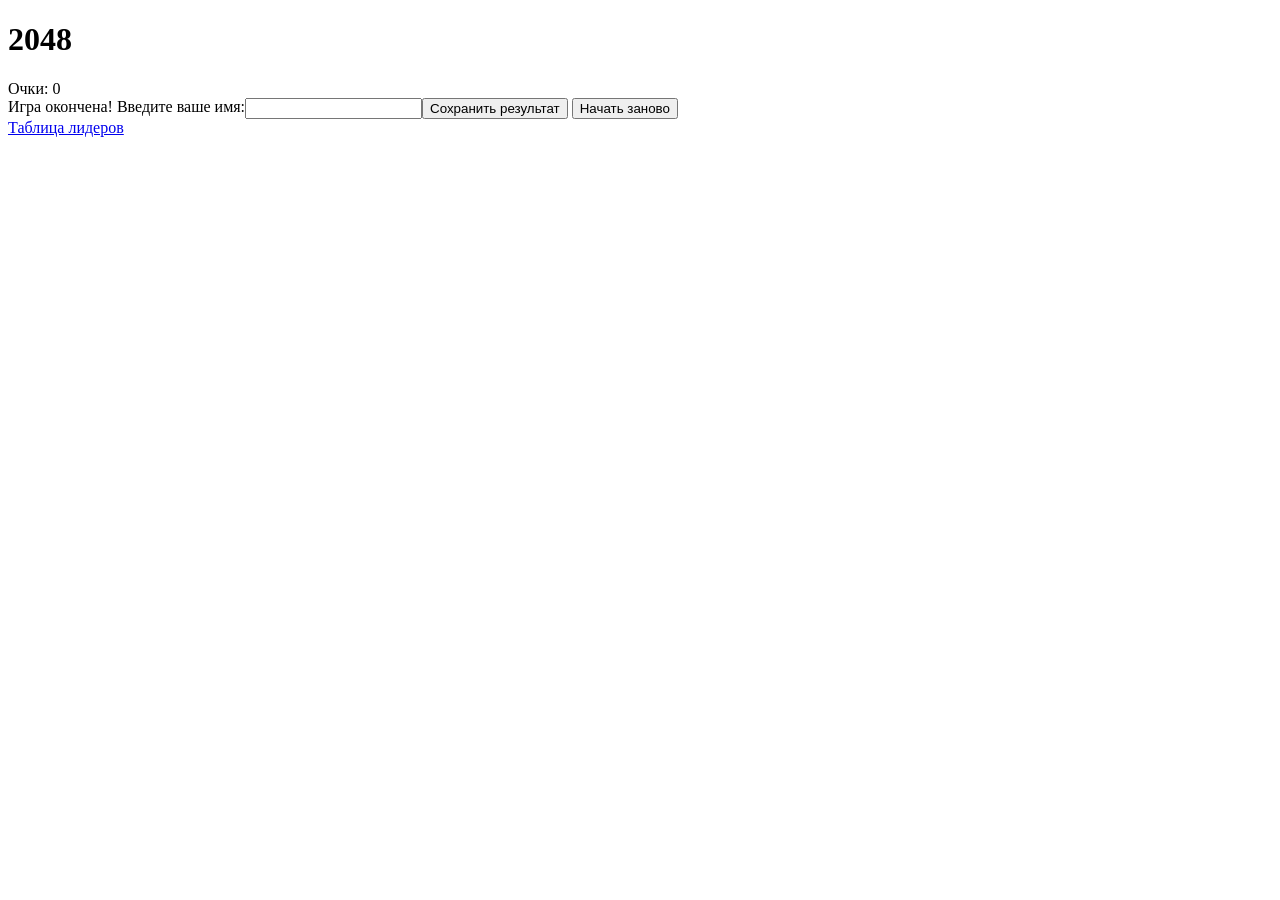
==== index.html @ cfc1a757 "game over container for the function" ====
<!DOCTYPE html>
<html lang="ru">
<head>
    <meta charset="UTF-8">
    <meta name="viewport" content="width=device-width, initial-scale=1.0">
    <meta name="description" content="Веб-версия игры 2048">
    <title>2048</title>
    <link rel="stylesheet" href="style.css"/>
    <link rel="icon" type="image/png" href="my_game.png">
</head>
<body>
    <script src="game_mechanics.js" ></script> 
    <div class="container">  
        <h1>2048</h1>     
        <div class="score-container">
            <div>Очки: <span id="score">0</span></div>
        </div>
        
        <div class="game-container">
            <div class="grid-container">
            </div>
        </div>

        <div class="game-over-container" id="game-over">
                <div class="game-over-message" id="game-over-message">Игра окончена! Введите ваше имя:</div>
                <input type="text" id="player-name" class="name-input" maxlength="20">
                <div class="game-over-buttons">
                    <button id="save-score-btn" class="save-btn">Сохранить результат</button>
                    <button id="restart-btn" class="restart-btn">Начать заново</button>
                </div>
            </div>
        </div>

        <a href="leaderboard.html" class="leaderboard-link">Таблица лидеров</a>
    </div>  
</body>
</html>
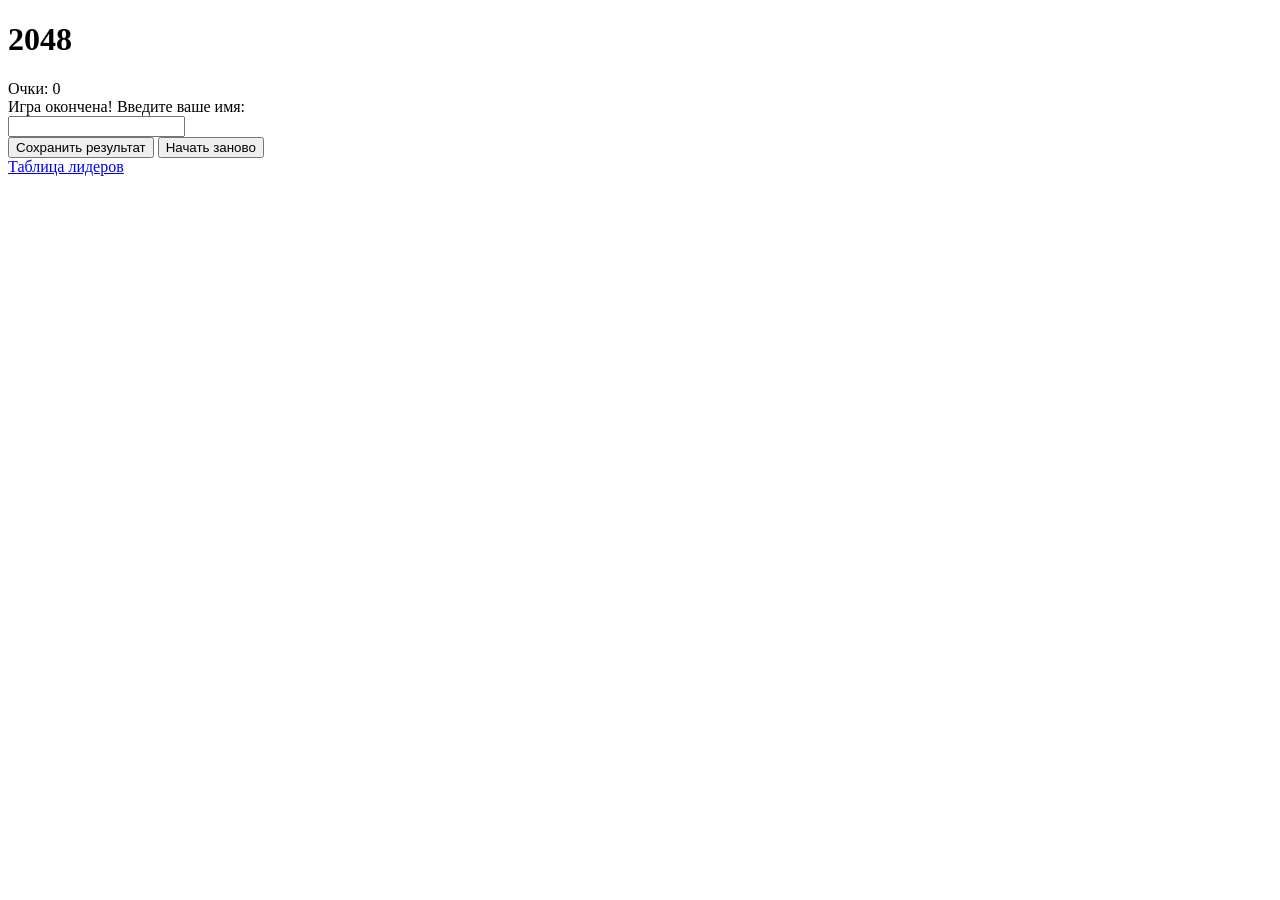
==== commit c1b37c7b: "mobile controls & adaptability" ====
--- a/index.html
+++ b/index.html
@@ -18,8 +18,23 @@
         
         <div class="game-container">
             <div class="grid-container">
+                <div class="grid-cell"></div>
+                <div class="grid-cell"></div>
+                <div class="grid-cell"></div>
+                <div class="grid-cell"></div>
+                <div class="grid-cell"></div>
+                <div class="grid-cell"></div>
+                <div class="grid-cell"></div>
+                <div class="grid-cell"></div>
+                <div class="grid-cell"></div>
+                <div class="grid-cell"></div>
+                <div class="grid-cell"></div>
+                <div class="grid-cell"></div>
+                <div class="grid-cell"></div>
+                <div class="grid-cell"></div>
+                <div class="grid-cell"></div>
+                <div class="grid-cell"></div>
             </div>
-        </div>
 
         <div class="game-over-container" id="game-over">
                 <div class="game-over-message" id="game-over-message">Игра окончена! Введите ваше имя:</div>
@@ -31,6 +46,13 @@
             </div>
         </div>
 
+        <div class="mobile-controls" id="mobile-controls">
+            <button class="control-btn control-up" data-direction="up">↑</button>
+            <button class="control-btn control-left" data-direction="left">←</button>
+            <button class="control-btn control-down" data-direction="down">↓</button>
+            <button class="control-btn control-right" data-direction="right">→</button>
+        </div>
+
         <a href="leaderboard.html" class="leaderboard-link">Таблица лидеров</a>
     </div>  
 </body>
--- a/style.css
+++ b/style.css
@@ -0,0 +1,174 @@
+/* адаптивные стили */
+@media (max-width: 768px) {
+    .container {
+        max-width: 95%;
+        padding: 10px;
+    }
+    
+    h1 {
+        font-size: 40px;
+        margin: 10px 0;
+    }
+    
+    .score-container {
+        padding: 8px 16px;
+        font-size: 14px;
+    }
+    
+    .game-container {
+        padding: 10px;
+        margin-bottom: 15px;
+    }
+    
+    .game-over-message {
+        font-size: 20px;
+    }
+    
+    .name-input {
+        width: 180px;
+        font-size: 14px;
+    }
+    
+    .mobile-controls {
+        display: grid;
+        grid-template-areas: 
+            ". up ."
+            "left down right";
+        grid-template-columns: 1fr 1fr 1fr;
+        gap: 10px;
+        margin-top: 20px;
+        max-width: 200px;
+        margin-left: auto;
+        margin-right: auto;
+    }
+    
+    .control-btn {
+        width: 60px;
+        height: 60px;
+        background: #8f7a66;
+        color: white;
+        border: none;
+        border-radius: 8px;
+        font-size: 20px;
+        cursor: pointer;
+        display: flex;
+        align-items: center;
+        justify-content: center;
+        font-weight: bold;
+    }
+    
+    .control-btn:hover {
+        background: #7c6b5a;
+    }
+    
+    .control-up { grid-area: up; }
+    .control-left { grid-area: left; }
+    .control-down { grid-area: down; }
+    .control-right { grid-area: right; }
+}
+
+@media (max-width: 480px) {
+    h1 {
+        font-size: 32px;
+    }
+    
+    .score-container {
+        padding: 6px 12px;
+        font-size: 12px;
+    }
+    
+    .control-btn {
+        width: 50px;
+        height: 50px;
+        font-size: 18px;
+    }
+    
+    .leaderboard-table th,
+    .leaderboard-table td {
+        padding: 8px 10px;
+        font-size: 14px;
+    }
+}
+
+/* изначально скрываем */
+.mobile-controls {
+    display: none;
+}
+
+/* только на мобильных */
+@media (max-width: 768px) {
+    .mobile-controls.active {
+        display: grid;
+    }
+}
+
+/* мобильгая табличка лидеров */
+@media (max-width: 480px) {
+    .leaderboard-table {
+        font-size: 12px;
+    }
+    
+    .leaderboard-table th,
+    .leaderboard-table td {
+        padding: 6px 8px;
+    }
+}
+
+
+
+
+
+
+
+
+
+
+
+
+
+
+.leaderboard-container {
+    margin: 20px 0;
+}
+
+.leaderboard-table {
+    width: 100%;
+    border-collapse: collapse;
+    background: white;
+    border-radius: 6px;
+    overflow: hidden;
+    box-shadow: 0 2px 10px #eee;
+}
+
+.leaderboard-table th {
+    background: #776e65;
+    color: white;
+    padding: 15px;
+    text-align: center;
+    font-weight: bold;
+}
+
+.leaderboard-table td {
+    padding: 12px 15px;
+    text-align: center;
+    border-bottom: 1px solid #eee;
+    color: #776e65;
+}
+
+.leaderboard-table tr:nth-child(even) {
+    background: #f8f6f2;
+}
+
+.leaderboard-table tr:hover {
+    background: #eee;
+}
+
+.leaderboard-table tr:last-child td {
+    border-bottom: none;
+}
+
+.no-records {
+    text-align: center;
+    color: #999;
+    padding: 40px !important;
+}
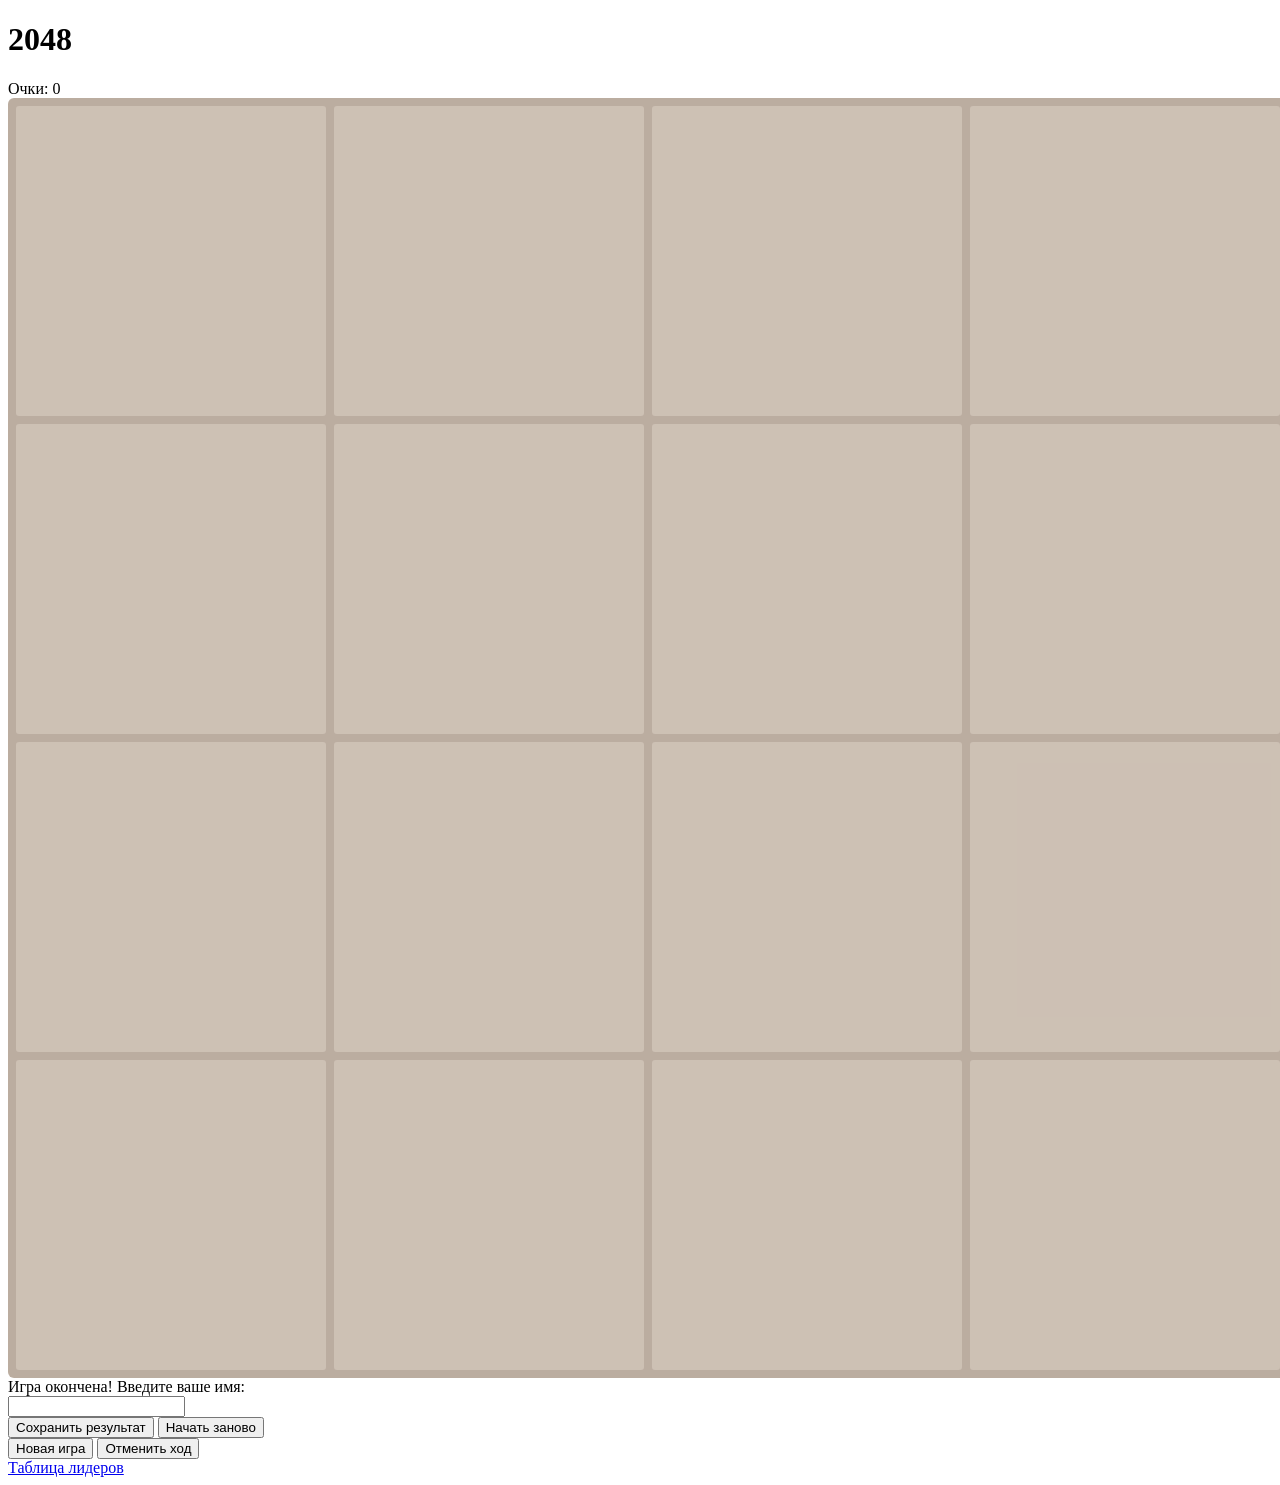
==== commit 0c88ae86: "css and undo btn" ====
--- a/index.html
+++ b/index.html
@@ -46,6 +46,11 @@
             </div>
         </div>
 
+        <div class="buttons">
+            <button id="restart-btn">Новая игра</button>
+            <button id="undo-btn">Отменить ход</button>
+        </div>
+        
         <div class="mobile-controls" id="mobile-controls">
             <button class="control-btn control-up" data-direction="up">↑</button>
             <button class="control-btn control-left" data-direction="left">←</button>
--- a/style.css
+++ b/style.css
@@ -118,15 +118,6 @@
 
 
 
-
-
-
-
-
-
-
-
-
 .leaderboard-container {
     margin: 20px 0;
 }
@@ -171,4 +162,93 @@
     text-align: center;
     color: #999;
     padding: 40px !important;
+}
+
+
+/* все возможные ячейки! */
+
+
+.grid-container {
+    display: grid;
+    grid-template-columns: repeat(4, 1fr);
+    grid-template-rows: repeat(4, 1fr);
+    gap: 8px;
+    width: 100%;
+    aspect-ratio: 1/1;
+    position: relative;
+    background: #bbada0;
+    border-radius: 6px;
+    padding: 8px;
+}
+
+.grid-cell {
+    background: rgba(238, 228, 218, 0.35);
+    border-radius: 3px;
+    position: relative;
+    overflow: hidden;
+}
+
+
+
+
+
+.tile {
+    position: absolute;
+    width: calc(100% - 8px);
+    height: calc(100% - 8px);
+    display: flex;
+    justify-content: center;
+    align-items: center;
+    font-weight: bold;
+    border-radius: 3px;
+    transition: all 0.1s ease-in-out;
+    margin: 4px;
+    font-size: 4vw;
+}
+
+@media (min-width: 768px) {
+    .tile {
+        font-size: 24px;
+    }
+}
+
+@media (max-width: 480px) {
+    .tile {
+        font-size: 5vw;
+    }
+}
+
+
+
+
+
+.tile-2 { background: #eedae8ff; color: #776e65; }
+.tile-4 { background: #edc8d8ff; color: #776e65; }
+.tile-8 { background: #f2799fff; color: #f9f6f2; }
+.tile-16 { background: #f56383ff; color: #f9f6f2; }
+.tile-32 { background: #f65f8cff; color: #f9f6f2; }
+.tile-64 { background: #f63b73ff; color: #f9f6f2; }
+.tile-128 { background: #ed72a1ff; color: #f9f6f2; font-size: 30px; }
+.tile-256 { background: #fde233ff; color: #776e65; font-size: 30px; }
+.tile-512 { background: #ffc527ff; color: #776e65; font-size: 30px; }
+.tile-1024 { background: #ed8d3fff; color: #f9f6f2; font-size: 25px; }
+.tile-2048 { background: #f47215ff; color: #f9f6f2; font-size: 25px; }
+
+
+/* шрифт для больших чисел меньше*/
+.tile-128, .tile-256, .tile-512 {
+    font-size: 3.5vw !important;
+}
+
+.tile-1024, .tile-2048 {
+    font-size: 3vw !important;
+}
+
+@media (min-width: 768px) {
+    .tile-128, .tile-256, .tile-512 {
+        font-size: 20px !important;
+    }
+    .tile-1024, .tile-2048 {
+        font-size: 18px !important;
+    }
 }
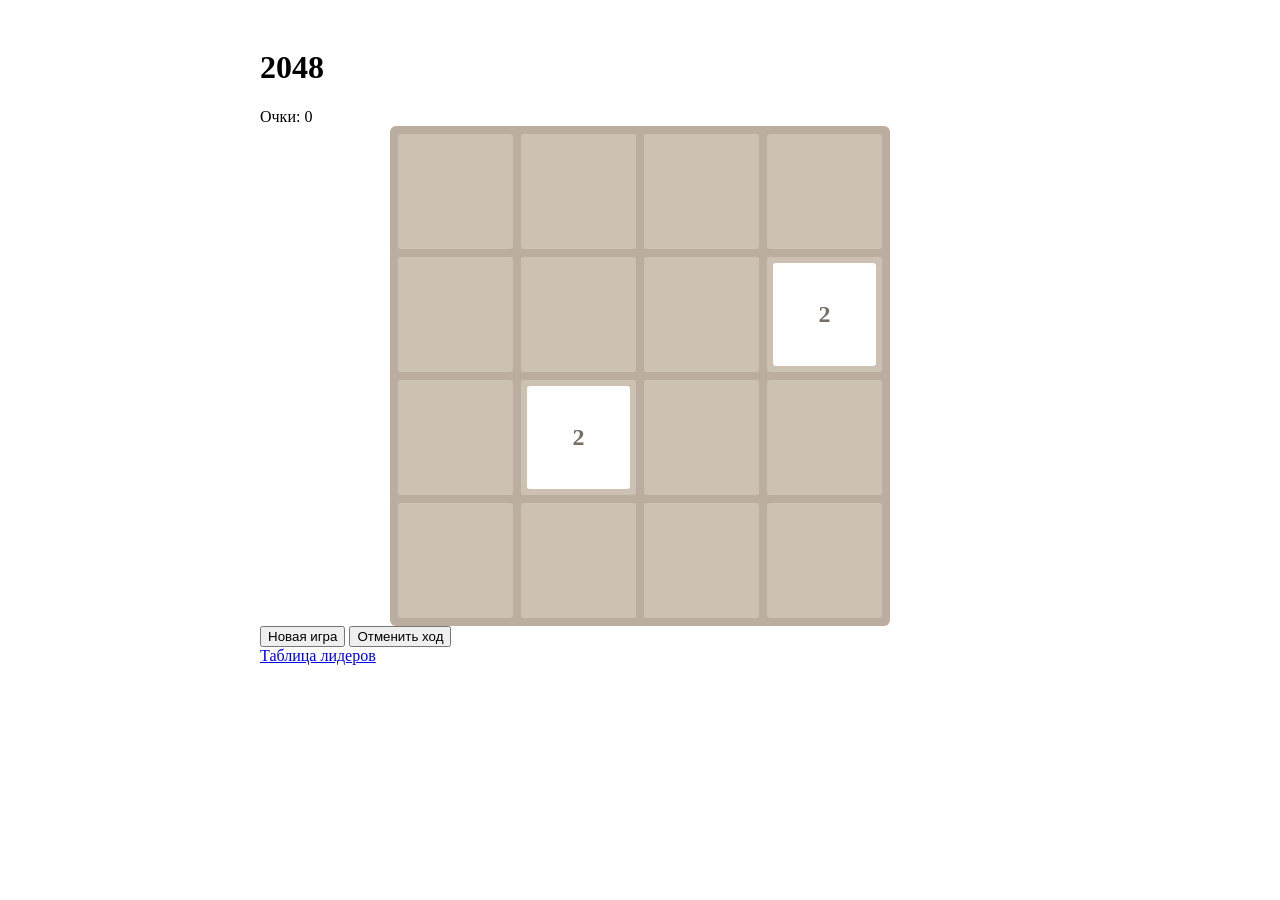
==== commit d4ff902c: "AUTOSAVING the game/loading started game to continue" ====
--- a/index.html
+++ b/index.html
@@ -36,12 +36,14 @@
                 <div class="grid-cell"></div>
             </div>
 
+                
+
         <div class="game-over-container" id="game-over">
                 <div class="game-over-message" id="game-over-message">Игра окончена! Введите ваше имя:</div>
                 <input type="text" id="player-name" class="name-input" maxlength="20">
                 <div class="game-over-buttons">
                     <button id="save-score-btn" class="save-btn">Сохранить результат</button>
-                    <button id="restart-btn" class="restart-btn">Начать заново</button>
+                    <button id="new-game-btn" class="restart-btn">Начать заново</button>
                 </div>
             </div>
         </div>
--- a/style.css
+++ b/style.css
@@ -20,6 +20,23 @@
         margin-bottom: 15px;
     }
     
+    .game-over-container {
+    display: none;
+    position: absolute;
+    top: 0;
+    left: 0;
+    width: 100%;
+    height: 100%;
+    background: rgba(238, 228, 218, 0.95);
+    border-radius: 6px;
+    justify-content: center;
+    align-items: center;
+    flex-direction: column;
+    padding: 20px;
+    box-sizing: border-box;
+    z-index: 10;
+}
+    
     .game-over-message {
         font-size: 20px;
     }
@@ -29,6 +46,31 @@
         font-size: 14px;
     }
     
+/*классы для всех остальных кнопок*/
+.buttons {
+    display: flex;
+    gap: 10px;
+    margin-bottom: 20px;
+    justify-content: center;
+}
+
+.buttons button {
+    background: #8f7a66;
+    color: white;
+    border: none;
+    padding: 10px 20px;
+    border-radius: 4px;
+    font-size: 16px;
+    cursor: pointer;
+    font-weight: bold;
+}
+
+.buttons button:hover {
+    background: #7c6b5a;
+}
+
+
+
     .mobile-controls {
         display: grid;
         grid-template-areas: 
@@ -173,12 +215,15 @@
     grid-template-columns: repeat(4, 1fr);
     grid-template-rows: repeat(4, 1fr);
     gap: 8px;
-    width: 100%;
+    width: 500px;
+    height: 500px; 
+    margin: 0 auto;
     aspect-ratio: 1/1;
     position: relative;
     background: #bbada0;
     border-radius: 6px;
     padding: 8px;
+    box-sizing: border-box;
 }
 
 .grid-cell {
@@ -194,45 +239,83 @@
 
 .tile {
     position: absolute;
-    width: calc(100% - 8px);
-    height: calc(100% - 8px);
+    width: 90% !important;
+    height: 90% !important;
     display: flex;
     justify-content: center;
     align-items: center;
     font-weight: bold;
     border-radius: 3px;
     transition: all 0.1s ease-in-out;
-    margin: 4px;
+    margin: 0;
     font-size: 4vw;
+    z-index: 1;
+    /* центрирую плитку в ячейке */
+    top: 5% !important;
+    left: 5% !important;
 }
 
 @media (min-width: 768px) {
     .tile {
         font-size: 24px;
+        width: 90% !important;
+        height: 90% !important;
+        top: 5% !important;
+        left: 5% !important;
+
     }
 }
 
 @media (max-width: 480px) {
     .tile {
         font-size: 5vw;
-    }
-}
-
-
-
-
-
-.tile-2 { background: #eedae8ff; color: #776e65; }
-.tile-4 { background: #edc8d8ff; color: #776e65; }
-.tile-8 { background: #f2799fff; color: #f9f6f2; }
-.tile-16 { background: #f56383ff; color: #f9f6f2; }
-.tile-32 { background: #f65f8cff; color: #f9f6f2; }
-.tile-64 { background: #f63b73ff; color: #f9f6f2; }
-.tile-128 { background: #ed72a1ff; color: #f9f6f2; font-size: 30px; }
-.tile-256 { background: #fde233ff; color: #776e65; font-size: 30px; }
-.tile-512 { background: #ffc527ff; color: #776e65; font-size: 30px; }
-.tile-1024 { background: #ed8d3fff; color: #f9f6f2; font-size: 25px; }
-.tile-2048 { background: #f47215ff; color: #f9f6f2; font-size: 25px; }
+        width: 90% !important;
+        height: 90% !important;
+        top: 5% !important;
+        left: 5% !important;
+    }
+
+    .grid-container {
+        max-width: 300px;
+    }
+
+    h1 {
+        font-size: 32px;
+        margin: 5px 0;
+    }
+
+    .score-container {
+        padding: 6px 12px;
+        font-size: 12px;
+        margin: 5px;
+    }
+
+    .buttons {
+        flex-wrap: wrap; 
+        gap: 8px;
+    }
+
+    .buttons button {
+        padding: 8px 16px;
+        font-size: 14px;
+    }
+}
+
+
+
+
+
+.tile-2 { background: #ffffffff; color: #776e65; }
+.tile-4 { background: #ff567eff; color: #776e65; }
+.tile-8 { background: #ff1f1fff; color: #f9f6f2; }
+.tile-16 { background: #ff6200ff; color: #f9f6f2; }
+.tile-32 { background: #f8ff37ff; color: #776e65; }
+.tile-64 { background: #59d600ff; color: #f9f6f2; }
+.tile-128 { background: #009037ff; color: #f9f6f2; font-size: 30px; }
+.tile-256 { background: #33b6fdff; color: #f9f6f2; font-size: 30px; }
+.tile-512 { background: #2740ffff; color: #f9f6f2; font-size: 30px; }
+.tile-1024 { background: #3e00b2ff; color: #f9f6f2; font-size: 25px; }
+.tile-2048 { background: #66005aff; color: #f9f6f2; font-size: 25px; }
 
 
 /* шрифт для больших чисел меньше*/
@@ -251,4 +334,22 @@
     .tile-1024, .tile-2048 {
         font-size: 18px !important;
     }
-}+
+    .container {
+        max-width: 800px; 
+        margin: 0 auto;
+        padding: 20px;
+        box-sizing: border-box;
+    }
+
+    .game-container {
+        max-width: 100%;
+        overflow: hidden;
+    }
+    
+    .leaderboard-container {
+        max-width: 100%;
+    }
+
+}
+
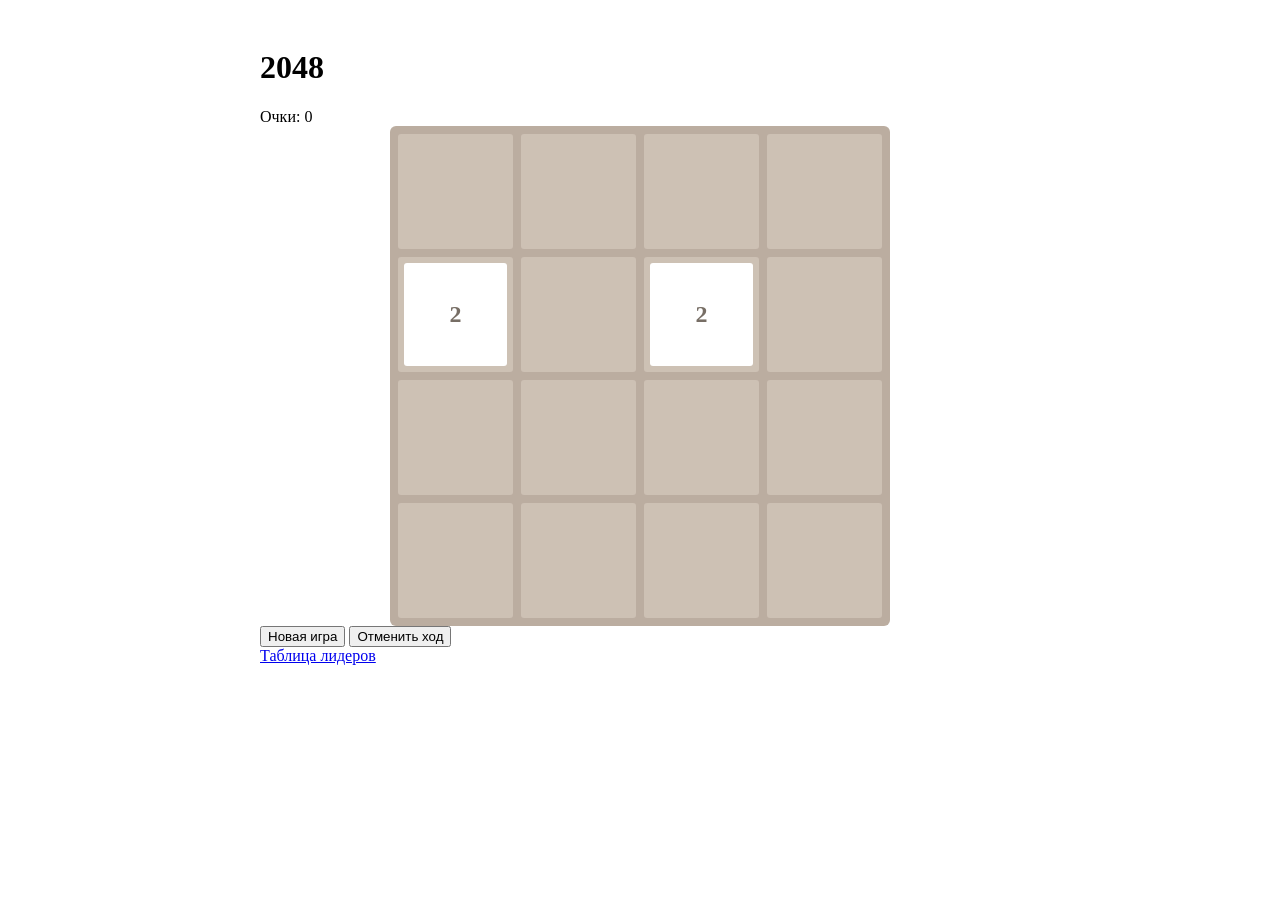
==== commit b161a1ea: "button css" ====
--- a/index.html
+++ b/index.html
@@ -42,15 +42,15 @@
                 <div class="game-over-message" id="game-over-message">Игра окончена! Введите ваше имя:</div>
                 <input type="text" id="player-name" class="name-input" maxlength="20">
                 <div class="game-over-buttons">
-                    <button id="save-score-btn" class="save-btn">Сохранить результат</button>
-                    <button id="new-game-btn" class="restart-btn">Начать заново</button>
+                    <button id="save-score-btn" class="button">Сохранить результат</button>
+                    <button id="new-game-btn" class="button">Начать заново</button>
                 </div>
             </div>
         </div>
 
         <div class="buttons">
-            <button id="restart-btn">Новая игра</button>
-            <button id="undo-btn">Отменить ход</button>
+            <button  class="button" id="restart-btn">Новая игра</button>
+            <button  class="button" id="undo-btn">Отменить ход</button>
         </div>
         
         <div class="mobile-controls" id="mobile-controls">
--- a/style.css
+++ b/style.css
@@ -49,13 +49,26 @@
 /*классы для всех остальных кнопок*/
 .buttons {
     display: flex;
-    gap: 10px;
-    margin-bottom: 20px;
+    gap: 15px;
+    margin-bottom: 25px;
     justify-content: center;
+    flex-wrap: wrap;
 }
 
 .buttons button {
     background: #8f7a66;
+    color: white;
+    border: none;
+    padding: 12px 24px;
+    border-radius: 6px;
+    font-size: 16px;
+    cursor: pointer;
+    font-weight: bold;
+    transition: all 0.2s ease;
+    min-width: 140px;
+    box-shadow: 0 4px 0 #424542ff;
+    position: relative;
+    top: 0;background: #424542ff;
     color: white;
     border: none;
     padding: 10px 20px;
@@ -66,7 +79,9 @@
 }
 
 .buttons button:hover {
-    background: #7c6b5a;
+    background: #424542fff;
+    transform: translateY(-2px);
+    box-shadow: 0 6px 0 #151615ff;
 }
 
 
@@ -246,61 +261,55 @@
     align-items: center;
     font-weight: bold;
     border-radius: 3px;
-    transition: all 0.1s ease-in-out;
     margin: 0;
+    transition: all 0.15s ease-out;
     font-size: 4vw;
     z-index: 1;
-    /* центрирую плитку в ячейке */
     top: 5% !important;
     left: 5% !important;
 }
 
-@media (min-width: 768px) {
+
+@media (max-width: 768px) {
+    .grid-container {
+        width: 90vw !important; 
+        max-width: 400px;
+        height: auto !important; 
+        margin: 0 auto;
+    }
+    
+
     .tile {
-        font-size: 24px;
-        width: 90% !important;
-        height: 90% !important;
-        top: 5% !important;
-        left: 5% !important;
-
-    }
-}
-
-@media (max-width: 480px) {
-    .tile {
+        aspect-ratio: 1 / 1;
+        width: 100% !important;
+        height: auto !important;
+        top: 0 !important;
+        left: 0 !important;
         font-size: 5vw;
-        width: 90% !important;
-        height: 90% !important;
-        top: 5% !important;
-        left: 5% !important;
-    }
-
-    .grid-container {
-        max-width: 300px;
-    }
-
-    h1 {
-        font-size: 32px;
-        margin: 5px 0;
-    }
-
-    .score-container {
-        padding: 6px 12px;
-        font-size: 12px;
-        margin: 5px;
-    }
-
-    .buttons {
-        flex-wrap: wrap; 
-        gap: 8px;
-    }
-
-    .buttons button {
-        padding: 8px 16px;
-        font-size: 14px;
-    }
-}
-
+    }
+    
+    @media (max-width: 480px) {
+        .grid-container {
+            width: 95vw !important;
+            max-width: 320px;
+            gap: 5px; 
+            padding: 5px;
+        }
+        
+        .tile {
+            font-size: 6vw;
+        }
+        
+
+        .tile-128, .tile-256, .tile-512 {
+            font-size: 4vw !important;
+        }
+        
+        .tile-1024, .tile-2048 {
+            font-size: 3.5vw !important;
+        }
+    }
+}
 
 
 
@@ -328,6 +337,15 @@
 }
 
 @media (min-width: 768px) {
+
+    .tile {
+        font-size: 24px;
+        width: 90% !important;
+        height: 90% !important;
+        top: 5% !important;
+        left: 5% !important;
+    }
+
     .tile-128, .tile-256, .tile-512 {
         font-size: 20px !important;
     }
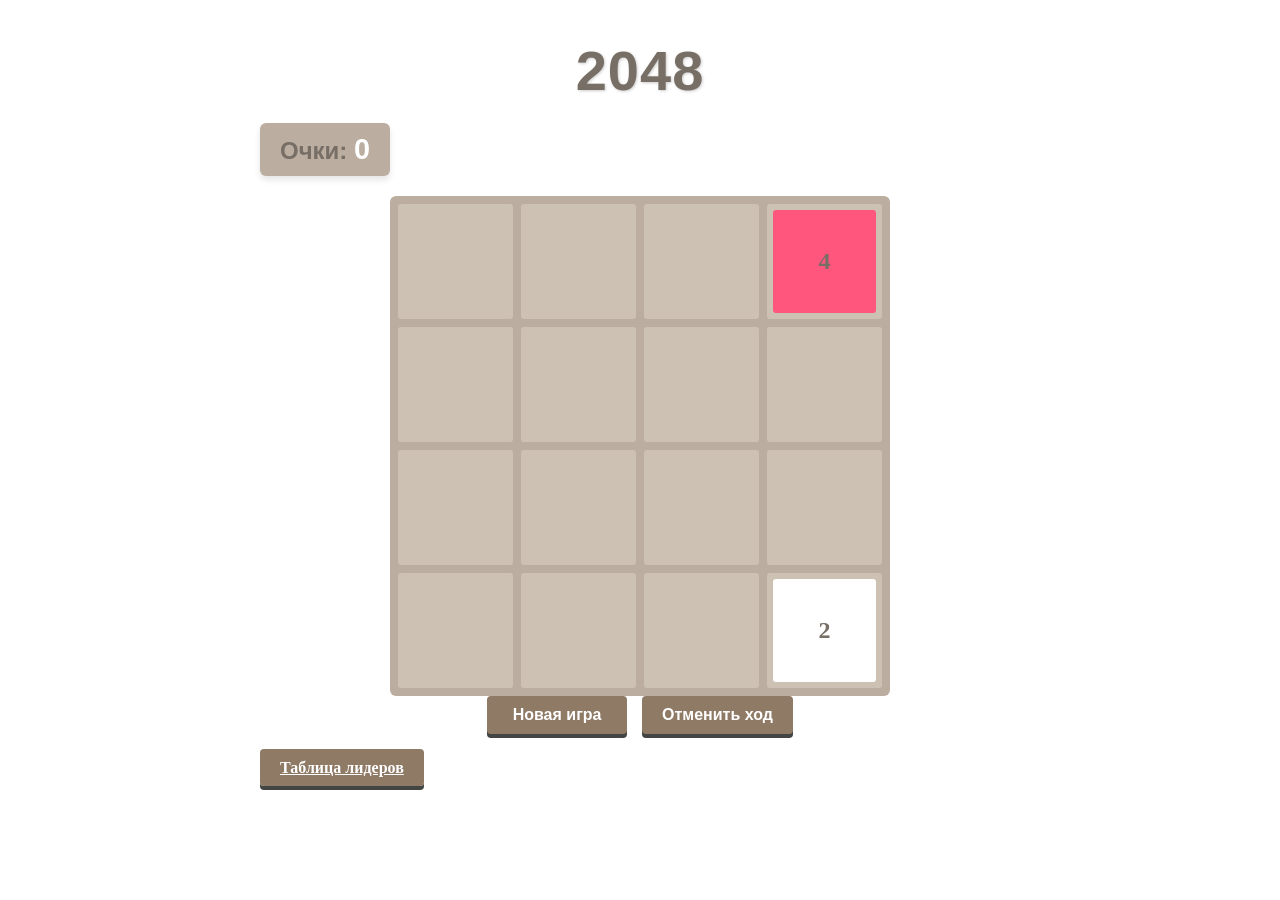
==== commit da3a3fb1: "css update" ====
--- a/index.html
+++ b/index.html
@@ -11,9 +11,9 @@
 <body>
     <script src="game_mechanics.js" ></script> 
     <div class="container">  
-        <h1>2048</h1>     
+        <h1 class="game-title">2048</h1>     
         <div class="score-container">
-            <div>Очки: <span id="score">0</span></div>
+            <div class="score-title">Очки: <span id="score">0</span></div>
         </div>
         
         <div class="game-container">
@@ -42,8 +42,8 @@
                 <div class="game-over-message" id="game-over-message">Игра окончена! Введите ваше имя:</div>
                 <input type="text" id="player-name" class="name-input" maxlength="20">
                 <div class="game-over-buttons">
-                    <button id="save-score-btn" class="button">Сохранить результат</button>
-                    <button id="new-game-btn" class="button">Начать заново</button>
+                    <button id="save-score-btn" class="button-small">Сохранить результат</button>
+                    <button id="new-game-btn" class="button-small">Начать заново</button>
                 </div>
             </div>
         </div>
@@ -60,7 +60,7 @@
             <button class="control-btn control-right" data-direction="right">→</button>
         </div>
 
-        <a href="leaderboard.html" class="leaderboard-link">Таблица лидеров</a>
+        <a href="leaderboard.html" class="button">Таблица лидеров</a>
     </div>  
 </body>
 </html>
--- a/style.css
+++ b/style.css
@@ -1,26 +1,84 @@
-/* адаптивные стили */
+.game-title {
+    font-family: 'Arial Rounded MT Bold', 'Arial', sans-serif;
+    font-size: 3.5rem;
+    font-weight: bold;
+    color: #776e65;
+    margin: 10px 0 20px 0;
+    text-align: center;
+    text-shadow: 1px 1px 3px rgba(0, 0, 0, 0.2);
+    letter-spacing: 1px;
+}
+
+.score-title {
+    font-family: 'Arial Rounded MT Bold', 'Arial', sans-serif;
+    font-size: 1.5rem;
+    font-weight: bold;
+    color: #776e65;
+    background-color: #bbada0;
+    padding: 10px 20px;
+    border-radius: 6px;
+    display: inline-block;
+    margin-bottom: 20px;
+    box-shadow: 0 4px 6px rgba(0, 0, 0, 0.1);
+}
+
+.score-title #score {
+    color: #ffffff;
+    font-weight: bold;
+    font-size: 1.8rem;
+}
+
 @media (max-width: 768px) {
-    .container {
-        max-width: 95%;
-        padding: 10px;
-    }
-    
-    h1 {
-        font-size: 40px;
-        margin: 10px 0;
-    }
-    
-    .score-container {
+    .game-title {
+        font-size: 2.5rem;
+        margin: 5px 0 15px 0;
+    }
+    
+    .score-title {
+        font-size: 1.2rem;
         padding: 8px 16px;
-        font-size: 14px;
-    }
-    
-    .game-container {
-        padding: 10px;
         margin-bottom: 15px;
     }
     
-    .game-over-container {
+    .score-title #score {
+        font-size: 1.5rem;
+    }
+    
+}
+
+
+
+.buttons {
+    display: flex;
+    gap: 15px;
+    margin-bottom: 25px;
+    justify-content: center;
+    flex-wrap: wrap;
+}
+
+.button {
+    background: #8f7a66;
+    color: white;
+    border: none;
+    padding: 12px 24px;
+    border-radius: 6px;
+    font-size: 16px;
+    cursor: pointer;
+    font-weight: bold;
+    transition: all 0.2s ease;
+    min-width: 140px;
+    box-shadow: 0 4px 0 #424542ff;
+    position: relative;
+    color: white;
+    border: none;
+    padding: 10px 20px;
+    border-radius: 4px;
+    font-size: 16px;
+    cursor: pointer;
+    font-weight: bold;
+}
+
+.game-over-container {
     display: none;
     position: absolute;
     top: 0;
@@ -36,6 +94,62 @@
     box-sizing: border-box;
     z-index: 10;
 }
+
+
+
+
+.button-small {
+    padding: 8px 16px !important;
+    font-size: 14px !important;
+    min-width: 120px !important;
+}
+
+
+.game-over-message {
+    font-size: 20px;
+    font-weight: bold; 
+    color: #776e65;
+    margin-bottom: 15px;
+    text-align: center;
+    font-family: inherit;           
+}
+
+
+.name-input {
+    width: 200px;
+    padding: 10px;
+    border: 2px solid #8f7a66;
+    border-radius: 4px;
+    font-size: 16px;
+    font-weight: bold;
+    text-align: center;
+    margin: 10px 0;
+    font-family: inherit;
+}
+
+/* адаптивные стили */
+@media (max-width: 768px) {
+    .container {
+        max-width: 95%;
+        padding: 10px;
+    }
+    
+    h1 {
+        font-size: 40px;
+        margin: 10px 0;
+    }
+    
+    .score-container {
+        padding: 8px 16px;
+        font-size: 14px;
+    }
+    
+    .game-container {
+        padding: 10px;
+        margin-bottom: 15px;
+    }
+    
+
     
     .game-over-message {
         font-size: 20px;
@@ -46,43 +160,7 @@
         font-size: 14px;
     }
     
-/*классы для всех остальных кнопок*/
-.buttons {
-    display: flex;
-    gap: 15px;
-    margin-bottom: 25px;
-    justify-content: center;
-    flex-wrap: wrap;
-}
-
-.buttons button {
-    background: #8f7a66;
-    color: white;
-    border: none;
-    padding: 12px 24px;
-    border-radius: 6px;
-    font-size: 16px;
-    cursor: pointer;
-    font-weight: bold;
-    transition: all 0.2s ease;
-    min-width: 140px;
-    box-shadow: 0 4px 0 #424542ff;
-    position: relative;
-    top: 0;background: #424542ff;
-    color: white;
-    border: none;
-    padding: 10px 20px;
-    border-radius: 4px;
-    font-size: 16px;
-    cursor: pointer;
-    font-weight: bold;
-}
-
-.buttons button:hover {
-    background: #424542fff;
-    transform: translateY(-2px);
-    box-shadow: 0 6px 0 #151615ff;
-}
+
 
 
 
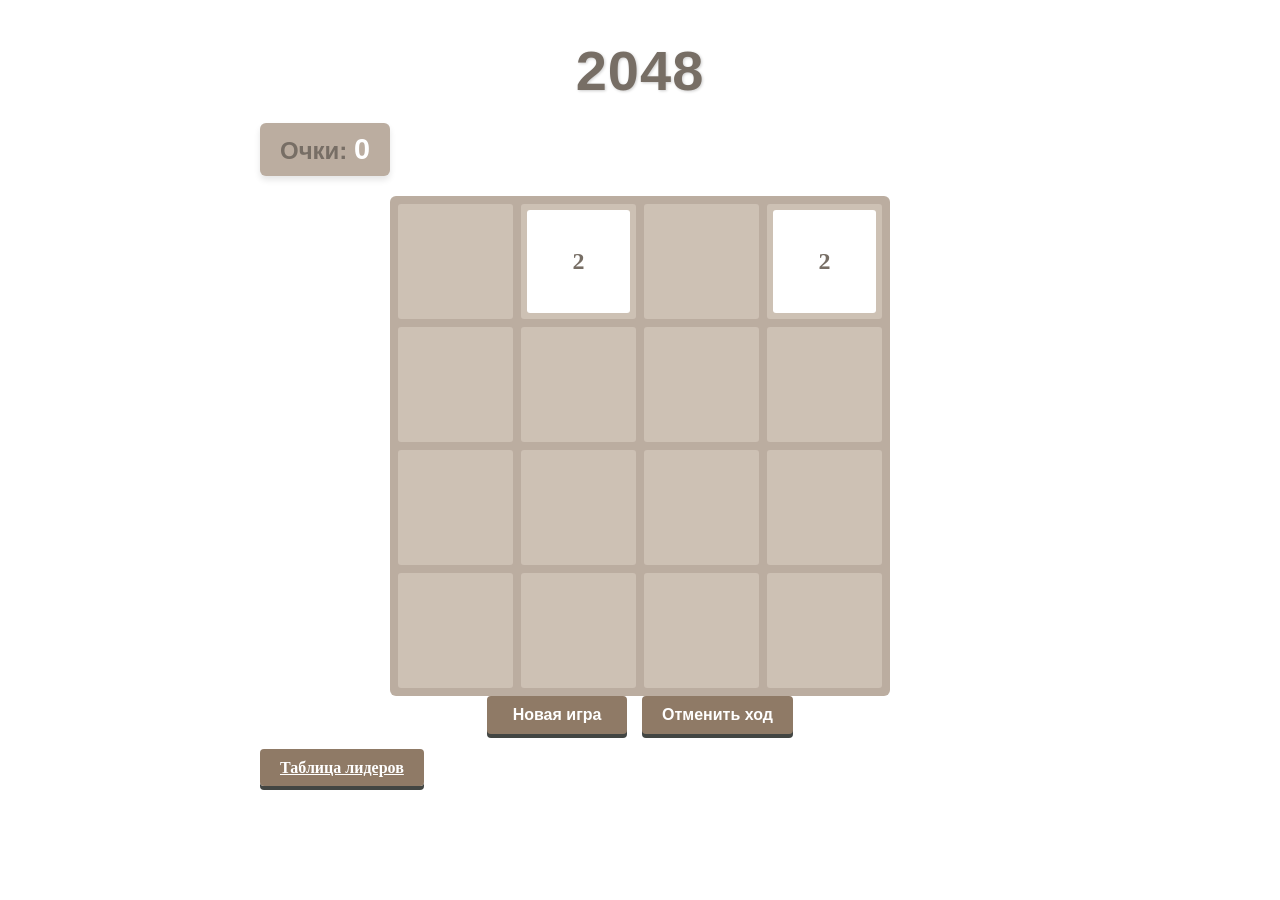
==== commit 3c6cd3e9: "wrong css" ====
--- a/index.html
+++ b/index.html
@@ -42,8 +42,8 @@
                 <div class="game-over-message" id="game-over-message">Игра окончена! Введите ваше имя:</div>
                 <input type="text" id="player-name" class="name-input" maxlength="20">
                 <div class="game-over-buttons">
-                    <button id="save-score-btn" class="button-small">Сохранить результат</button>
-                    <button id="new-game-btn" class="button-small">Начать заново</button>
+                    <button id="save-score-btn" class="button">Сохранить результат</button>
+                    <button id="new-game-btn" class="button">Начать заново</button>
                 </div>
             </div>
         </div>
